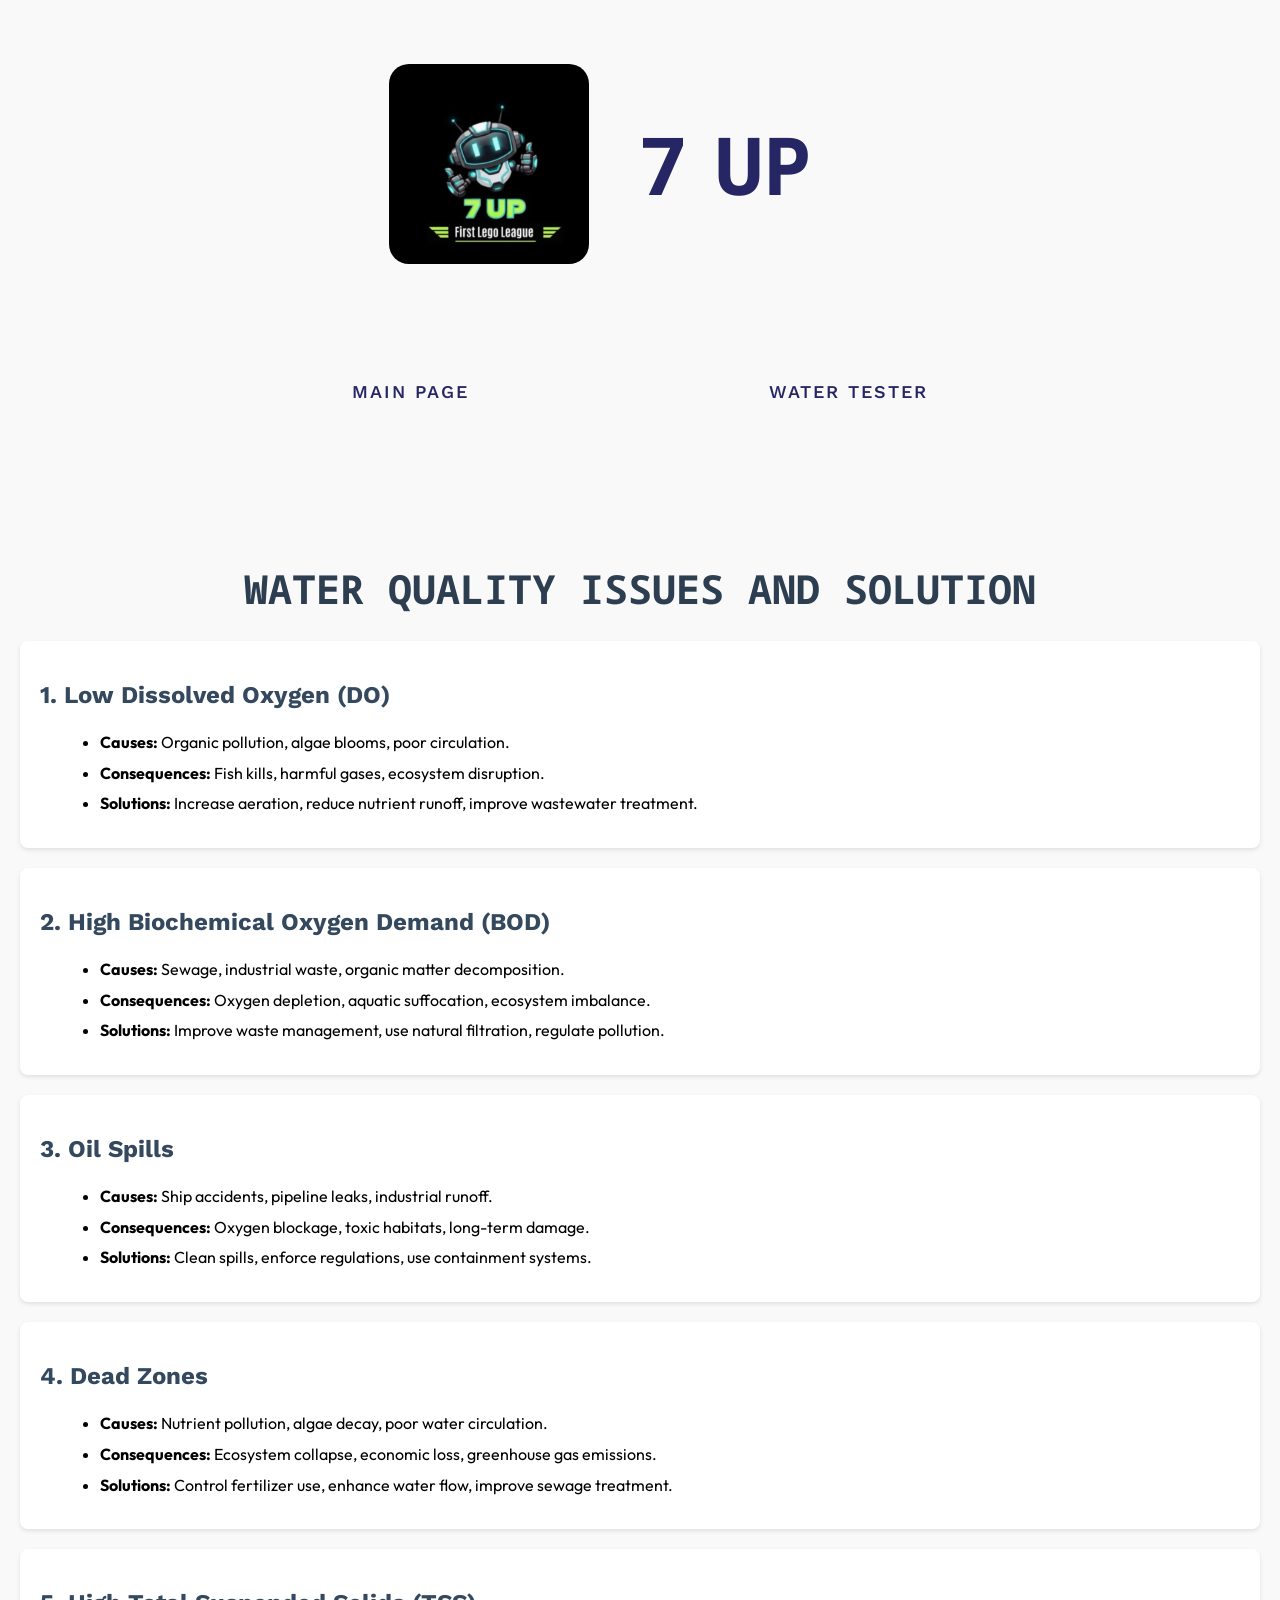
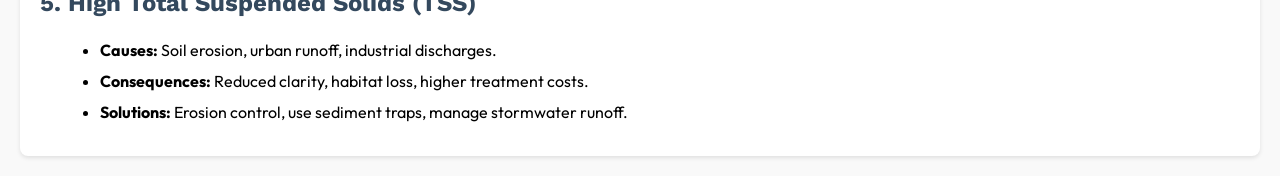
==== SOLUTION/solution.html @ c0207d78 "Uploading all website (practice)" ====
<!DOCTYPE html>
<html lang="en">
<head>
    <meta charset="UTF-8">
    <meta name="viewport" content="width=device-width, initial-scale=1.0">
    <link rel="stylesheet" href="/SOLUTION/solution.css">
    <link rel="icon" type="image/png" href="/FOTOS/7 up.jpg">
    <title>7 UP</title>
</head>
<body>

    <header>
        <div class="logo">
            <img class="logotip" src="/FOTOS/7 up.jpg" style="border-radius: 20px;">
            <p class="7up">7 UP</p>
        </div>
        <div class="Options">
            <a href="/MAINPAGE/main.html" target="_blank" class="main">MAIN PAGE</a>
            <a href="/WATERTESTER/wt.html" target="_blank" class="wtester">WATER TESTER</a>
        </div>
    </header>

    <h1>WATER QUALITY ISSUES AND SOLUTION</h1>
        
    <div class="topic">
        <h2>1. Low Dissolved Oxygen (DO)</h2>
        <ul>
            <li><strong>Causes:</strong> Organic pollution, algae blooms, poor circulation.</li>
            <li><strong>Consequences:</strong> Fish kills, harmful gases, ecosystem disruption.</li>
            <li><strong>Solutions:</strong> Increase aeration, reduce nutrient runoff, improve wastewater treatment.</li
        </ul>
    </div>
    <div class="topic">
        <h2>2. High Biochemical Oxygen Demand (BOD)</h2>
        <ul>
            <li><strong>Causes:</strong> Sewage, industrial waste, organic matter decomposition.</li>
            <li><strong>Consequences:</strong> Oxygen depletion, aquatic suffocation, ecosystem imbalance.</li>
            <li><strong>Solutions:</strong> Improve waste management, use natural filtration, regulate pollution.</li>
        </ul>
    </div>
    <div class="topic">
        <h2>3. Oil Spills</h2>
        <ul>
            <li><strong>Causes:</strong> Ship accidents, pipeline leaks, industrial runoff.</li>
            <li><strong>Consequences:</strong> Oxygen blockage, toxic habitats, long-term damage.</li>
            <li><strong>Solutions:</strong> Clean spills, enforce regulations, use containment systems.</li>
        </ul>
    </div>
    <div class="topic">
        <h2>4. Dead Zones</h2>
        <ul>
            <li><strong>Causes:</strong> Nutrient pollution, algae decay, poor water circulation.</li>
            <li><strong>Consequences:</strong> Ecosystem collapse, economic loss, greenhouse gas emissions.</li>
            <li><strong>Solutions:</strong> Control fertilizer use, enhance water flow, improve sewage treatment.</li>
        </ul>
    </div>
    <div class="topic">
        <h2>5. High Total Suspended Solids (TSS)</h2>
        <ul>
            <li><strong>Causes:</strong> Soil erosion, urban runoff, industrial discharges.</li>
            <li><strong>Consequences:</strong> Reduced clarity, habitat loss, higher treatment costs.</li>
            <li><strong>Solutions:</strong> Erosion control, use sediment traps, manage stormwater runoff.</li>
        </ul>
    </div>
</body>
</html>
---- SOLUTION/solution.css ----
/*FONTS*/
@import url('https://fonts.googleapis.com/css2?family=Kanit:ital,wght@0,100;0,200;0,300;0,400;0,500;0,600;0,700;0,800;0,900;1,100;1,200;1,300;1,400;1,500;1,600;1,700;1,800;1,900&family=Orbitron:wght@400..900&family=Outfit:wght@100..900&family=Poppins:ital,wght@0,100;0,200;0,300;0,400;0,500;0,600;0,700;0,800;0,900;1,100;1,200;1,300;1,400;1,500;1,600;1,700;1,800;1,900&family=Work+Sans:ital,wght@0,100..900;1,100..900&display=swap');
@import url('https://fonts.googleapis.com/css2?family=Concert+One&display=swap');
@import url('https://fonts.googleapis.com/css2?family=Noto+Sans+Mono:wght@100..900&display=swap');
@import url('https://fonts.googleapis.com/css2?family=Coiny&family=Noto+Sans+Mono:wght@100..900&display=swap');
@import url('https://fonts.googleapis.com/css2?family=Coiny&family=Noto+Sans+Mono:wght@100..900&family=Work+Sans:ital,wght@0,100..900;1,100..900&display=swap');
/*FONTS*/


body {
    font-family: 'Outfit', sans-serif;
    margin: 20px;
    line-height: 1.6;
    background-color: #f9f9f9;
}
h1 {
    font-family: 'Noto Sans Mono',cursive;
    font-size: 2.5em;
    color: #2c3e50;
    text-align: center;
    margin-bottom: 20px;
}
h2 {
    font-family: 'Work Sans',cursive;
    color: #34495e;
    margin-bottom: 10px;
}
.topic {
    background: #fff;
    padding: 15px 20px;
    border-radius: 8px;
    box-shadow: 0 2px 4px rgba(0, 0, 0, 0.1);
    margin-bottom: 20px;
}
ul {
    list-style: disc;
    margin-left: 20px;
}
li {
    margin-bottom: 5px;
}


/*Header*/
.logo{
    display: flex;
    flex-direction: row;
    justify-content: center;
    align-items: center;
    gap: 50px;
    margin-right: 80px;
}
.logotip{
    width: 200px;
    height: 200px;
}
.logo{
    word-spacing: -20px;
    font-size: 80px;
    color: rgb(39, 38, 100);
    font-family: 'Noto Sans Mono',cursive;
    font-weight:bold;
}

/*Options*/
.Options{
    display: flex;
    flex-direction: row;
    gap: 300px;
    font-family: 'Work Sans' , cursive;
    font-size: large;
    font-weight:550;
    justify-content: center;
    margin-top: 70px;
    letter-spacing: 2px;
    margin-bottom: 150px;
}
.main,.wtester{
    color: rgb(39, 38, 100);
    text-decoration: none;
}

.main:hover{
    filter: invert();
    font-size: larger;
    transition: 0.7s;
    letter-spacing: 5px;
}
.main:not(:hover){
    transition: 0.6s;
}
.wtester:hover{
    filter: invert();
    font-size: larger;
    transition: 0.7s;
    letter-spacing: 5px;
}
.wtester:not(:hover){
    transition: 0.6s;
}
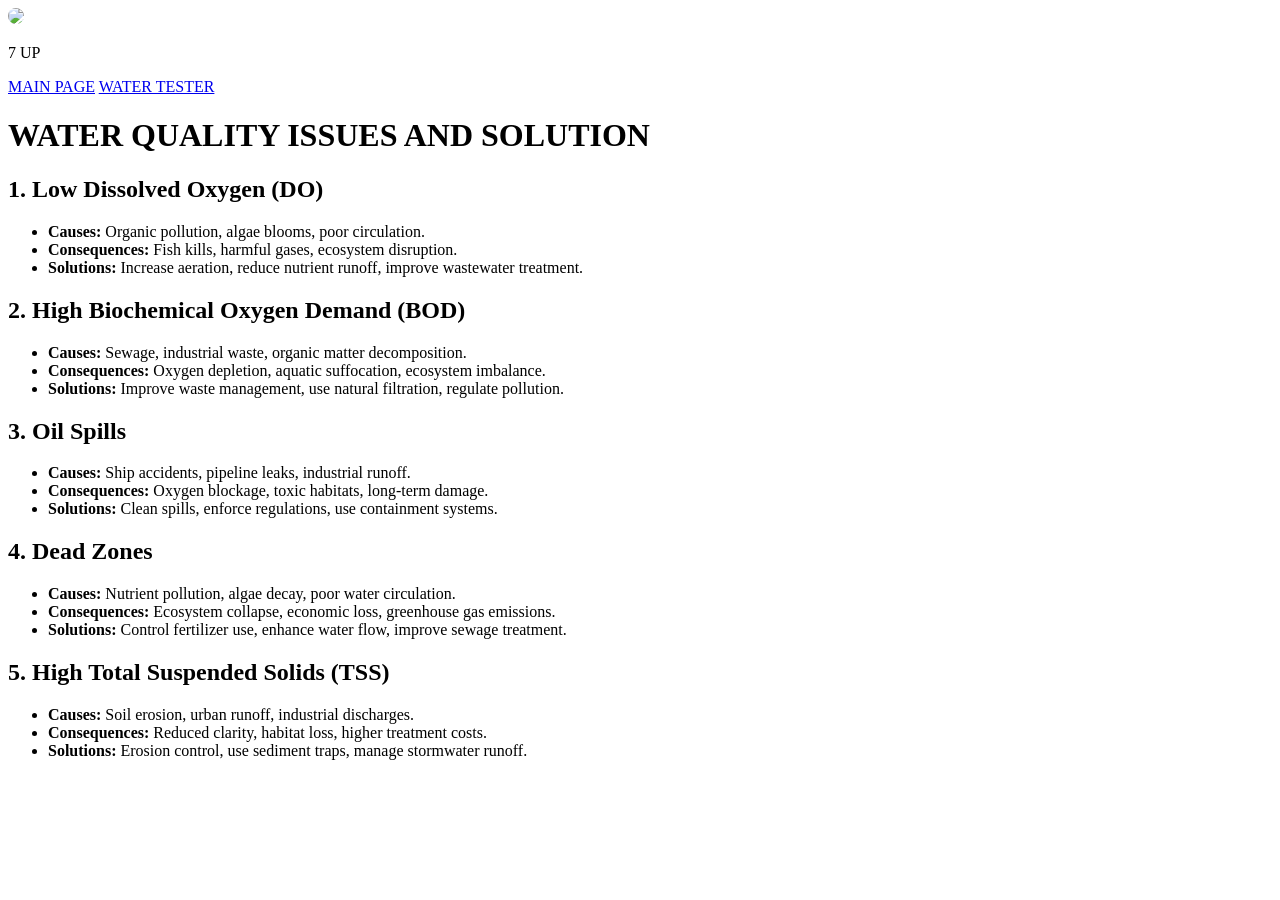
==== commit 38205ffa: "Setting Solution page" ====
--- a/SOLUTION/solution.html
+++ b/SOLUTION/solution.html
@@ -3,20 +3,20 @@
 <head>
     <meta charset="UTF-8">
     <meta name="viewport" content="width=device-width, initial-scale=1.0">
-    <link rel="stylesheet" href="/SOLUTION/solution.css">
-    <link rel="icon" type="image/png" href="/FOTOS/7 up.jpg">
+    <link rel="stylesheet" href="SOLUTION/solution.css">
+    <link rel="icon" type="image/png" href="FOTOS/7 up.jpg">
     <title>7 UP</title>
 </head>
 <body>
 
     <header>
         <div class="logo">
-            <img class="logotip" src="/FOTOS/7 up.jpg" style="border-radius: 20px;">
+            <img class="logotip" src="FOTOS/7 up.jpg" style="border-radius: 20px;">
             <p class="7up">7 UP</p>
         </div>
         <div class="Options">
-            <a href="/MAINPAGE/main.html" target="_blank" class="main">MAIN PAGE</a>
-            <a href="/WATERTESTER/wt.html" target="_blank" class="wtester">WATER TESTER</a>
+            <a href="index.html" target="_self" class="main">MAIN PAGE</a>
+            <a href="WATERTESTER/wt.html" target="_self" class="wtester">WATER TESTER</a>
         </div>
     </header>
 
@@ -63,4 +63,4 @@
         </ul>
     </div>
 </body>
-</html>+</html>
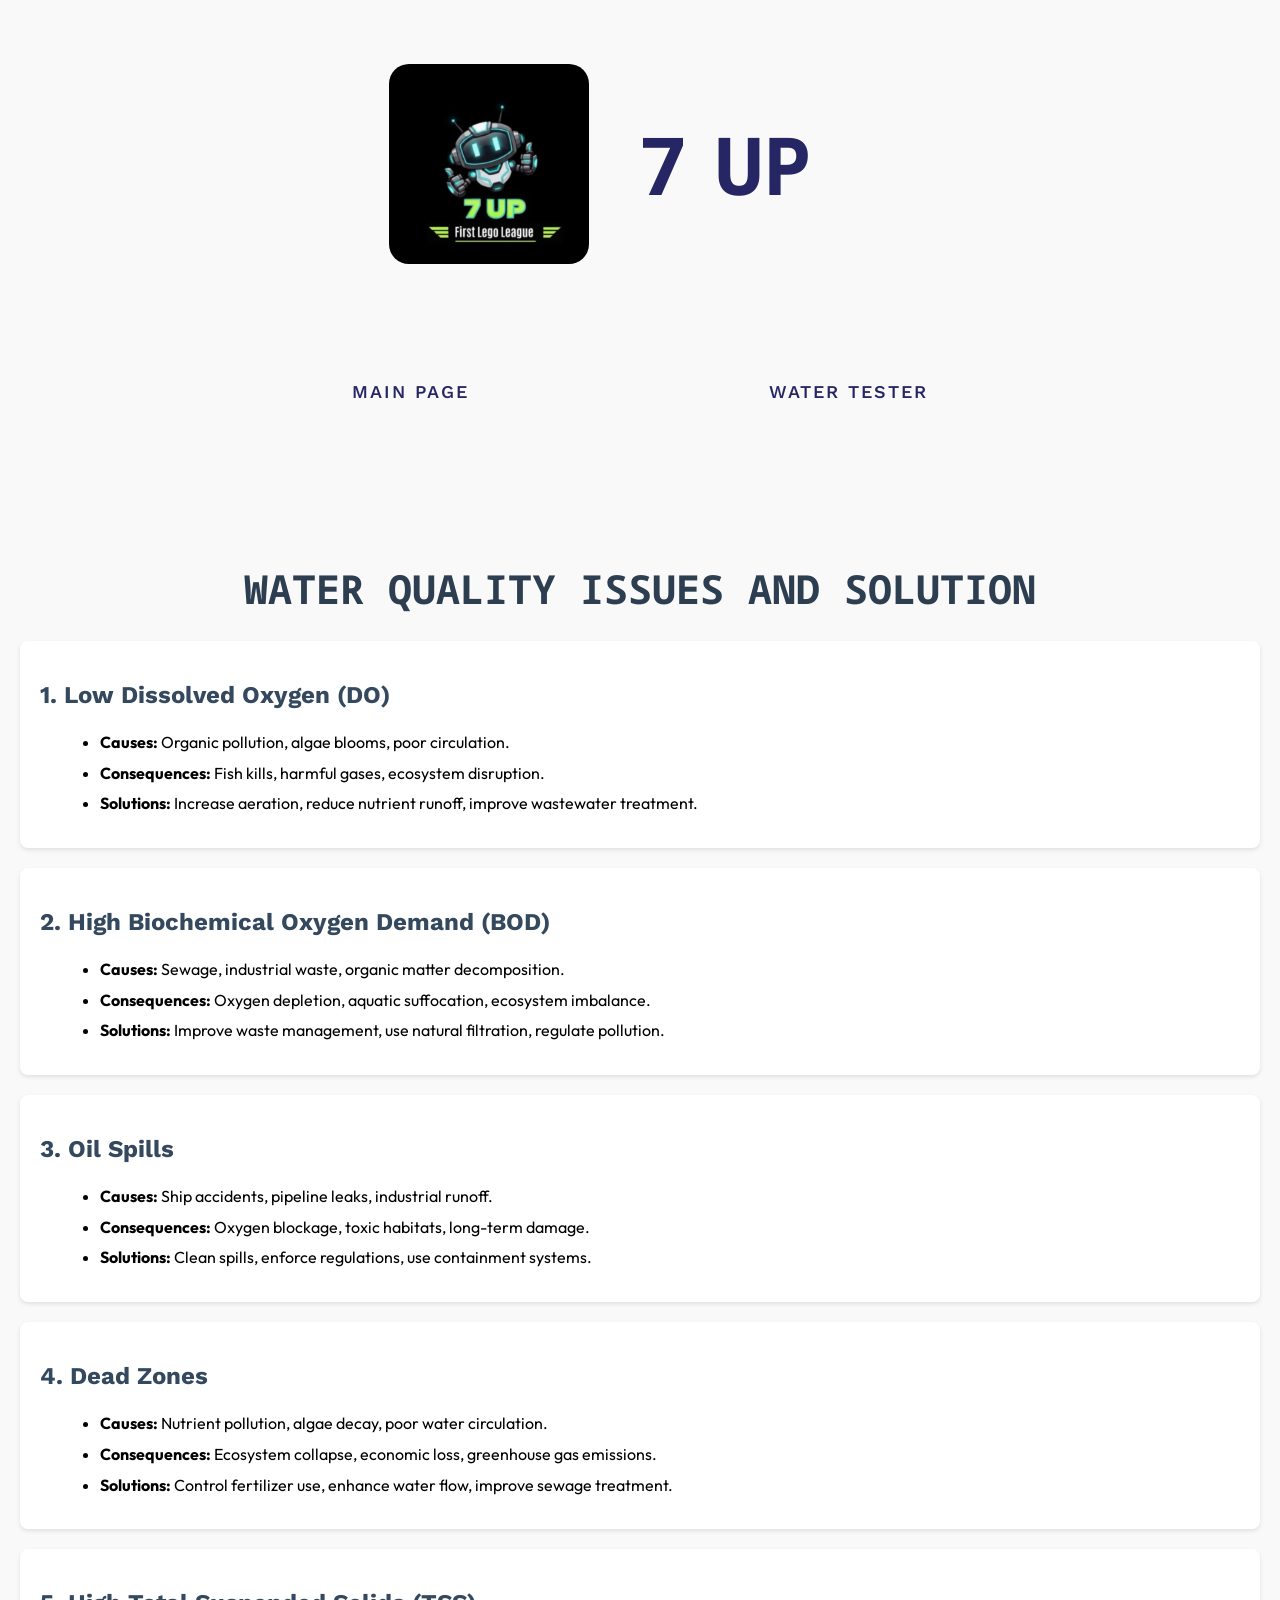
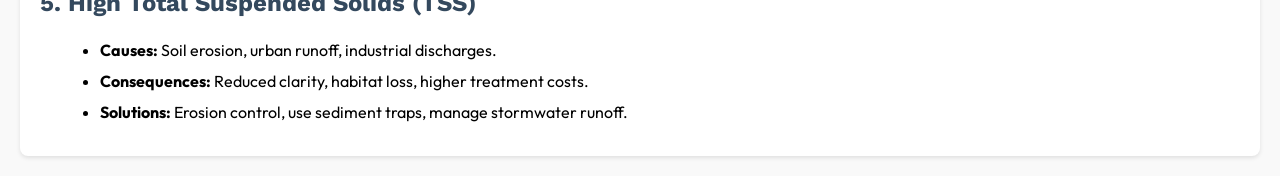
==== commit 5e8982f7: "Update solution.html links" ====
--- a/SOLUTION/solution.html
+++ b/SOLUTION/solution.html
@@ -3,20 +3,20 @@
 <head>
     <meta charset="UTF-8">
     <meta name="viewport" content="width=device-width, initial-scale=1.0">
-    <link rel="stylesheet" href="SOLUTION/solution.css">
-    <link rel="icon" type="image/png" href="FOTOS/7 up.jpg">
+    <link rel="stylesheet" href="solution.css">
+    <link rel="icon" type="image/png" href="../FOTOS/7 up.jpg">
     <title>7 UP</title>
 </head>
 <body>
 
     <header>
         <div class="logo">
-            <img class="logotip" src="FOTOS/7 up.jpg" style="border-radius: 20px;">
+            <img class="logotip" src="../FOTOS/7 up.jpg" style="border-radius: 20px;">
             <p class="7up">7 UP</p>
         </div>
         <div class="Options">
-            <a href="index.html" target="_self" class="main">MAIN PAGE</a>
-            <a href="WATERTESTER/wt.html" target="_self" class="wtester">WATER TESTER</a>
+            <a href="../index.html" target="_self" class="main">MAIN PAGE</a>
+            <a href="../WATERTESTER/wt.html" target="_self" class="wtester">WATER TESTER</a>
         </div>
     </header>
 
--- a/SOLUTION/solution.css
+++ b/SOLUTION/solution.css
@@ -0,0 +1,100 @@
+/*FONTS*/
+@import url('https://fonts.googleapis.com/css2?family=Kanit:ital,wght@0,100;0,200;0,300;0,400;0,500;0,600;0,700;0,800;0,900;1,100;1,200;1,300;1,400;1,500;1,600;1,700;1,800;1,900&family=Orbitron:wght@400..900&family=Outfit:wght@100..900&family=Poppins:ital,wght@0,100;0,200;0,300;0,400;0,500;0,600;0,700;0,800;0,900;1,100;1,200;1,300;1,400;1,500;1,600;1,700;1,800;1,900&family=Work+Sans:ital,wght@0,100..900;1,100..900&display=swap');
+@import url('https://fonts.googleapis.com/css2?family=Concert+One&display=swap');
+@import url('https://fonts.googleapis.com/css2?family=Noto+Sans+Mono:wght@100..900&display=swap');
+@import url('https://fonts.googleapis.com/css2?family=Coiny&family=Noto+Sans+Mono:wght@100..900&display=swap');
+@import url('https://fonts.googleapis.com/css2?family=Coiny&family=Noto+Sans+Mono:wght@100..900&family=Work+Sans:ital,wght@0,100..900;1,100..900&display=swap');
+/*FONTS*/
+
+
+body {
+    font-family: 'Outfit', sans-serif;
+    margin: 20px;
+    line-height: 1.6;
+    background-color: #f9f9f9;
+}
+h1 {
+    font-family: 'Noto Sans Mono',cursive;
+    font-size: 2.5em;
+    color: #2c3e50;
+    text-align: center;
+    margin-bottom: 20px;
+}
+h2 {
+    font-family: 'Work Sans',cursive;
+    color: #34495e;
+    margin-bottom: 10px;
+}
+.topic {
+    background: #fff;
+    padding: 15px 20px;
+    border-radius: 8px;
+    box-shadow: 0 2px 4px rgba(0, 0, 0, 0.1);
+    margin-bottom: 20px;
+}
+ul {
+    list-style: disc;
+    margin-left: 20px;
+}
+li {
+    margin-bottom: 5px;
+}
+
+
+/*Header*/
+.logo{
+    display: flex;
+    flex-direction: row;
+    justify-content: center;
+    align-items: center;
+    gap: 50px;
+    margin-right: 80px;
+}
+.logotip{
+    width: 200px;
+    height: 200px;
+}
+.logo{
+    word-spacing: -20px;
+    font-size: 80px;
+    color: rgb(39, 38, 100);
+    font-family: 'Noto Sans Mono',cursive;
+    font-weight:bold;
+}
+
+/*Options*/
+.Options{
+    display: flex;
+    flex-direction: row;
+    gap: 300px;
+    font-family: 'Work Sans' , cursive;
+    font-size: large;
+    font-weight:550;
+    justify-content: center;
+    margin-top: 70px;
+    letter-spacing: 2px;
+    margin-bottom: 150px;
+}
+.main,.wtester{
+    color: rgb(39, 38, 100);
+    text-decoration: none;
+}
+
+.main:hover{
+    filter: invert();
+    font-size: larger;
+    transition: 0.7s;
+    letter-spacing: 5px;
+}
+.main:not(:hover){
+    transition: 0.6s;
+}
+.wtester:hover{
+    filter: invert();
+    font-size: larger;
+    transition: 0.7s;
+    letter-spacing: 5px;
+}
+.wtester:not(:hover){
+    transition: 0.6s;
+}
